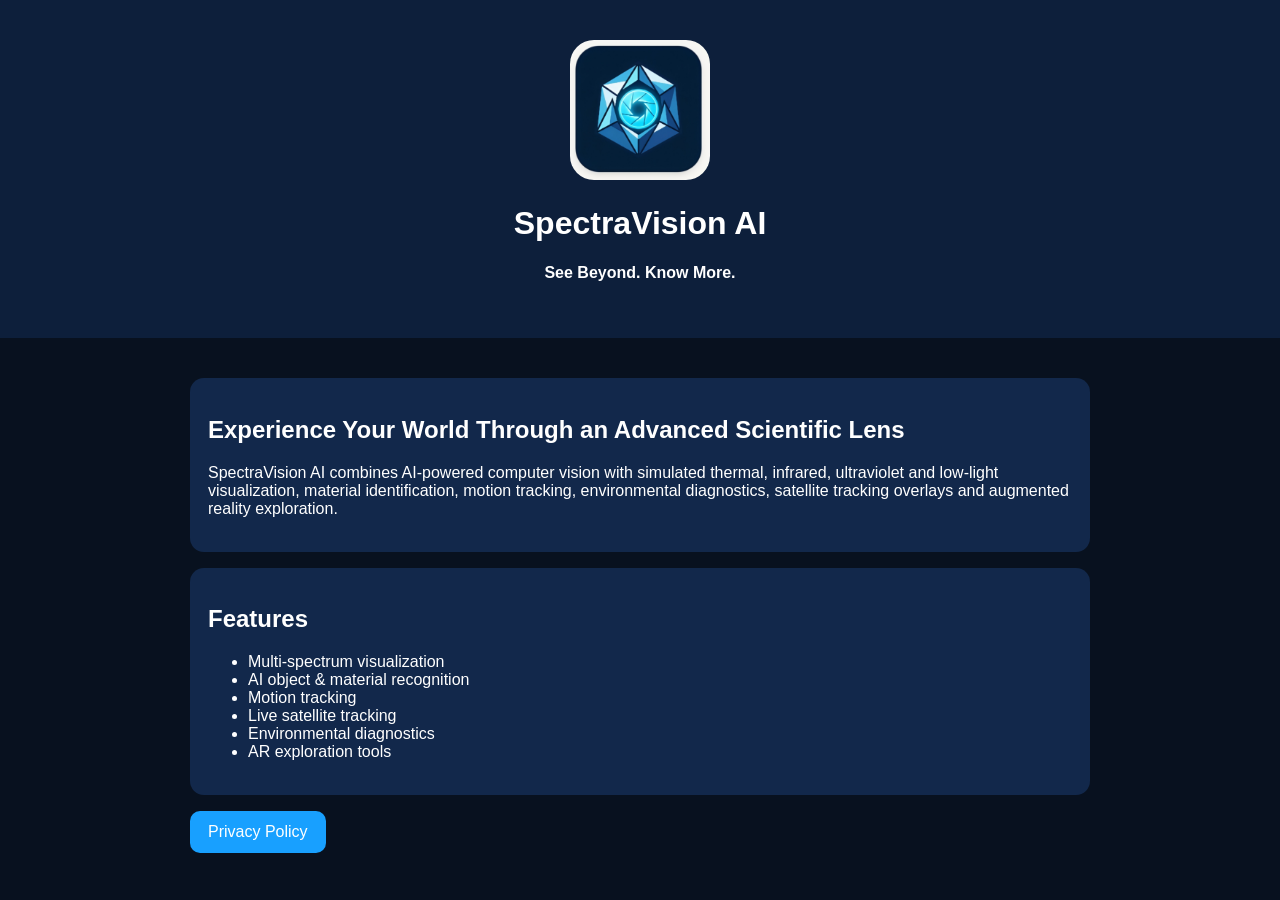
==== index.html @ 4c6ab48d "Add files via upload" ====
<!DOCTYPE html>
<html><head><meta charset="utf-8"><meta name="viewport" content="width=device-width,initial-scale=1">
<title>SpectraVision AI</title>
<style>
body{font-family:Arial,sans-serif;background:#08111f;color:#fff;margin:0}
header{padding:40px;text-align:center;background:#0d1f3b}
img{width:140px;border-radius:24px}
section{max-width:900px;margin:auto;padding:24px}
.card{background:#12284b;padding:18px;border-radius:14px;margin:16px 0}
a.button{display:inline-block;padding:12px 18px;background:#18a0ff;color:white;text-decoration:none;border-radius:10px}
</style></head>
<body>
<header>
<img src="icon.jpg" alt="Icon">
<h1>SpectraVision AI</h1>
<p><b>See Beyond. Know More.</b></p>
</header>
<section>
<div class="card">
<h2>Experience Your World Through an Advanced Scientific Lens</h2>
<p>SpectraVision AI combines AI-powered computer vision with simulated thermal, infrared, ultraviolet and low-light visualization, material identification, motion tracking, environmental diagnostics, satellite tracking overlays and augmented reality exploration.</p>
</div>
<div class="card">
<h2>Features</h2>
<ul>
<li>Multi-spectrum visualization</li>
<li>AI object & material recognition</li>
<li>Motion tracking</li>
<li>Live satellite tracking</li>
<li>Environmental diagnostics</li>
<li>AR exploration tools</li>
</ul>
</div>
<p><a class="button" href="privacy.html">Privacy Policy</a></p>
</section>
</body></html>
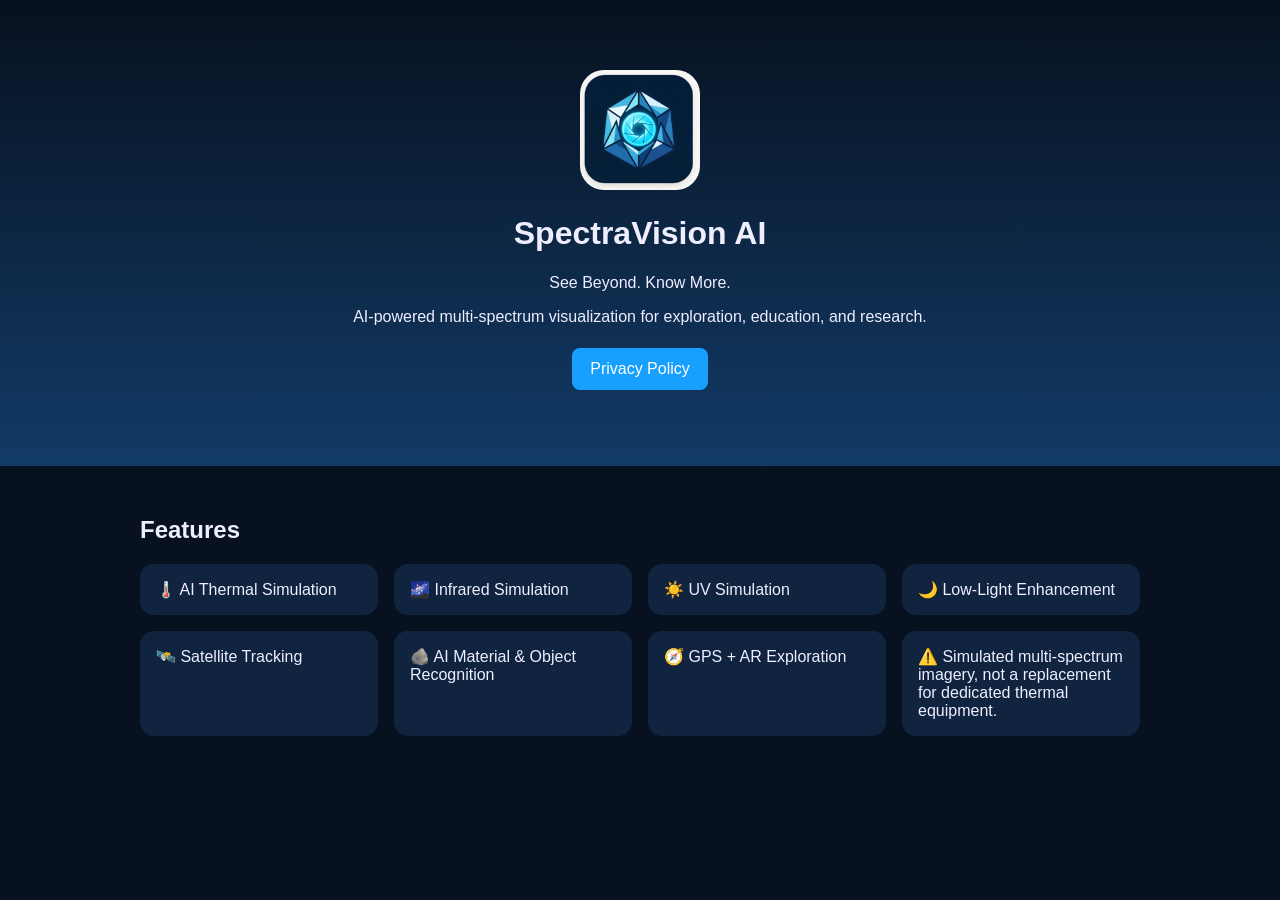
==== commit 8d3266fc: "Add files via upload" ====
--- a/index.html
+++ b/index.html
@@ -1,36 +1 @@
-<!DOCTYPE html>
-<html><head><meta charset="utf-8"><meta name="viewport" content="width=device-width,initial-scale=1">
-<title>SpectraVision AI</title>
-<style>
-body{font-family:Arial,sans-serif;background:#08111f;color:#fff;margin:0}
-header{padding:40px;text-align:center;background:#0d1f3b}
-img{width:140px;border-radius:24px}
-section{max-width:900px;margin:auto;padding:24px}
-.card{background:#12284b;padding:18px;border-radius:14px;margin:16px 0}
-a.button{display:inline-block;padding:12px 18px;background:#18a0ff;color:white;text-decoration:none;border-radius:10px}
-</style></head>
-<body>
-<header>
-<img src="icon.jpg" alt="Icon">
-<h1>SpectraVision AI</h1>
-<p><b>See Beyond. Know More.</b></p>
-</header>
-<section>
-<div class="card">
-<h2>Experience Your World Through an Advanced Scientific Lens</h2>
-<p>SpectraVision AI combines AI-powered computer vision with simulated thermal, infrared, ultraviolet and low-light visualization, material identification, motion tracking, environmental diagnostics, satellite tracking overlays and augmented reality exploration.</p>
-</div>
-<div class="card">
-<h2>Features</h2>
-<ul>
-<li>Multi-spectrum visualization</li>
-<li>AI object & material recognition</li>
-<li>Motion tracking</li>
-<li>Live satellite tracking</li>
-<li>Environmental diagnostics</li>
-<li>AR exploration tools</li>
-</ul>
-</div>
-<p><a class="button" href="privacy.html">Privacy Policy</a></p>
-</section>
-</body></html>+<!doctype html><html><head><meta charset='utf-8'><meta name='viewport' content='width=device-width,initial-scale=1'><link rel='stylesheet' href='style.css'><title>SpectraVision AI</title></head><body><header><img src='icon.jpg'><h1>SpectraVision AI</h1><p>See Beyond. Know More.</p><p>AI-powered multi-spectrum visualization for exploration, education, and research.</p><a class='btn' href='privacy.html'>Privacy Policy</a></header><section><h2>Features</h2><div class='grid'><div class='card'>🌡️ AI Thermal Simulation</div><div class='card'>🌌 Infrared Simulation</div><div class='card'>☀️ UV Simulation</div><div class='card'>🌙 Low-Light Enhancement</div><div class='card'>🛰️ Satellite Tracking</div><div class='card'>🪨 AI Material & Object Recognition</div><div class='card'>🧭 GPS + AR Exploration</div><div class='card'>⚠️ Simulated multi-spectrum imagery, not a replacement for dedicated thermal equipment.</div></div></section></body></html>
--- a/style.css
+++ b/style.css
@@ -0,0 +1 @@
+body{margin:0;font-family:Arial;background:#07111f;color:#eef}header{padding:70px;text-align:center;background:linear-gradient(#07111f,#123b67)}img{width:120px;border-radius:24px}section{max-width:1000px;margin:auto;padding:30px}.grid{display:grid;grid-template-columns:repeat(auto-fit,minmax(220px,1fr));gap:16px}.card{background:#10243f;padding:16px;border-radius:14px}a.btn{display:inline-block;background:#18a0ff;color:#fff;padding:12px 18px;border-radius:8px;text-decoration:none;margin:6px}
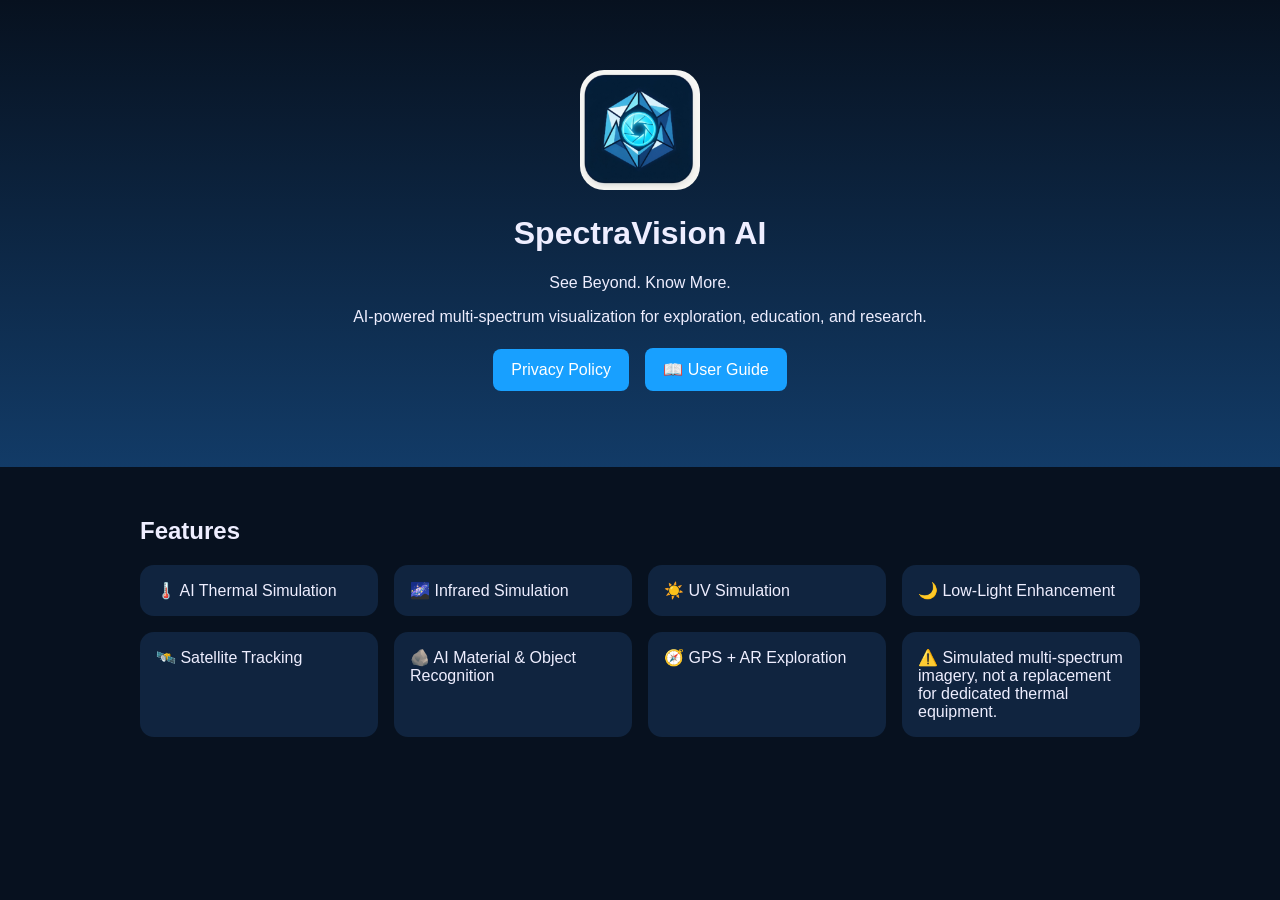
==== commit b71cce33: "Add files via upload" ====
--- a/index.html
+++ b/index.html
@@ -1 +1,2 @@
-<!doctype html><html><head><meta charset='utf-8'><meta name='viewport' content='width=device-width,initial-scale=1'><link rel='stylesheet' href='style.css'><title>SpectraVision AI</title></head><body><header><img src='icon.jpg'><h1>SpectraVision AI</h1><p>See Beyond. Know More.</p><p>AI-powered multi-spectrum visualization for exploration, education, and research.</p><a class='btn' href='privacy.html'>Privacy Policy</a></header><section><h2>Features</h2><div class='grid'><div class='card'>🌡️ AI Thermal Simulation</div><div class='card'>🌌 Infrared Simulation</div><div class='card'>☀️ UV Simulation</div><div class='card'>🌙 Low-Light Enhancement</div><div class='card'>🛰️ Satellite Tracking</div><div class='card'>🪨 AI Material & Object Recognition</div><div class='card'>🧭 GPS + AR Exploration</div><div class='card'>⚠️ Simulated multi-spectrum imagery, not a replacement for dedicated thermal equipment.</div></div></section></body></html>+<!doctype html><html><head><meta charset='utf-8'><meta name='viewport' content='width=device-width,initial-scale=1'><link rel='stylesheet' href='style.css'><title>SpectraVision AI</title></head><body><header><img src='icon.jpg'><h1>SpectraVision AI</h1><p>See Beyond. Know More.</p><p>AI-powered multi-spectrum visualization for exploration, education, and research.</p><a class='btn' href='privacy.html'>Privacy Policy</a>
+<a class='btn' href='user-guide.html'>📖 User Guide</a></header><section><h2>Features</h2><div class='grid'><div class='card'>🌡️ AI Thermal Simulation</div><div class='card'>🌌 Infrared Simulation</div><div class='card'>☀️ UV Simulation</div><div class='card'>🌙 Low-Light Enhancement</div><div class='card'>🛰️ Satellite Tracking</div><div class='card'>🪨 AI Material & Object Recognition</div><div class='card'>🧭 GPS + AR Exploration</div><div class='card'>⚠️ Simulated multi-spectrum imagery, not a replacement for dedicated thermal equipment.</div></div></section></body></html>
